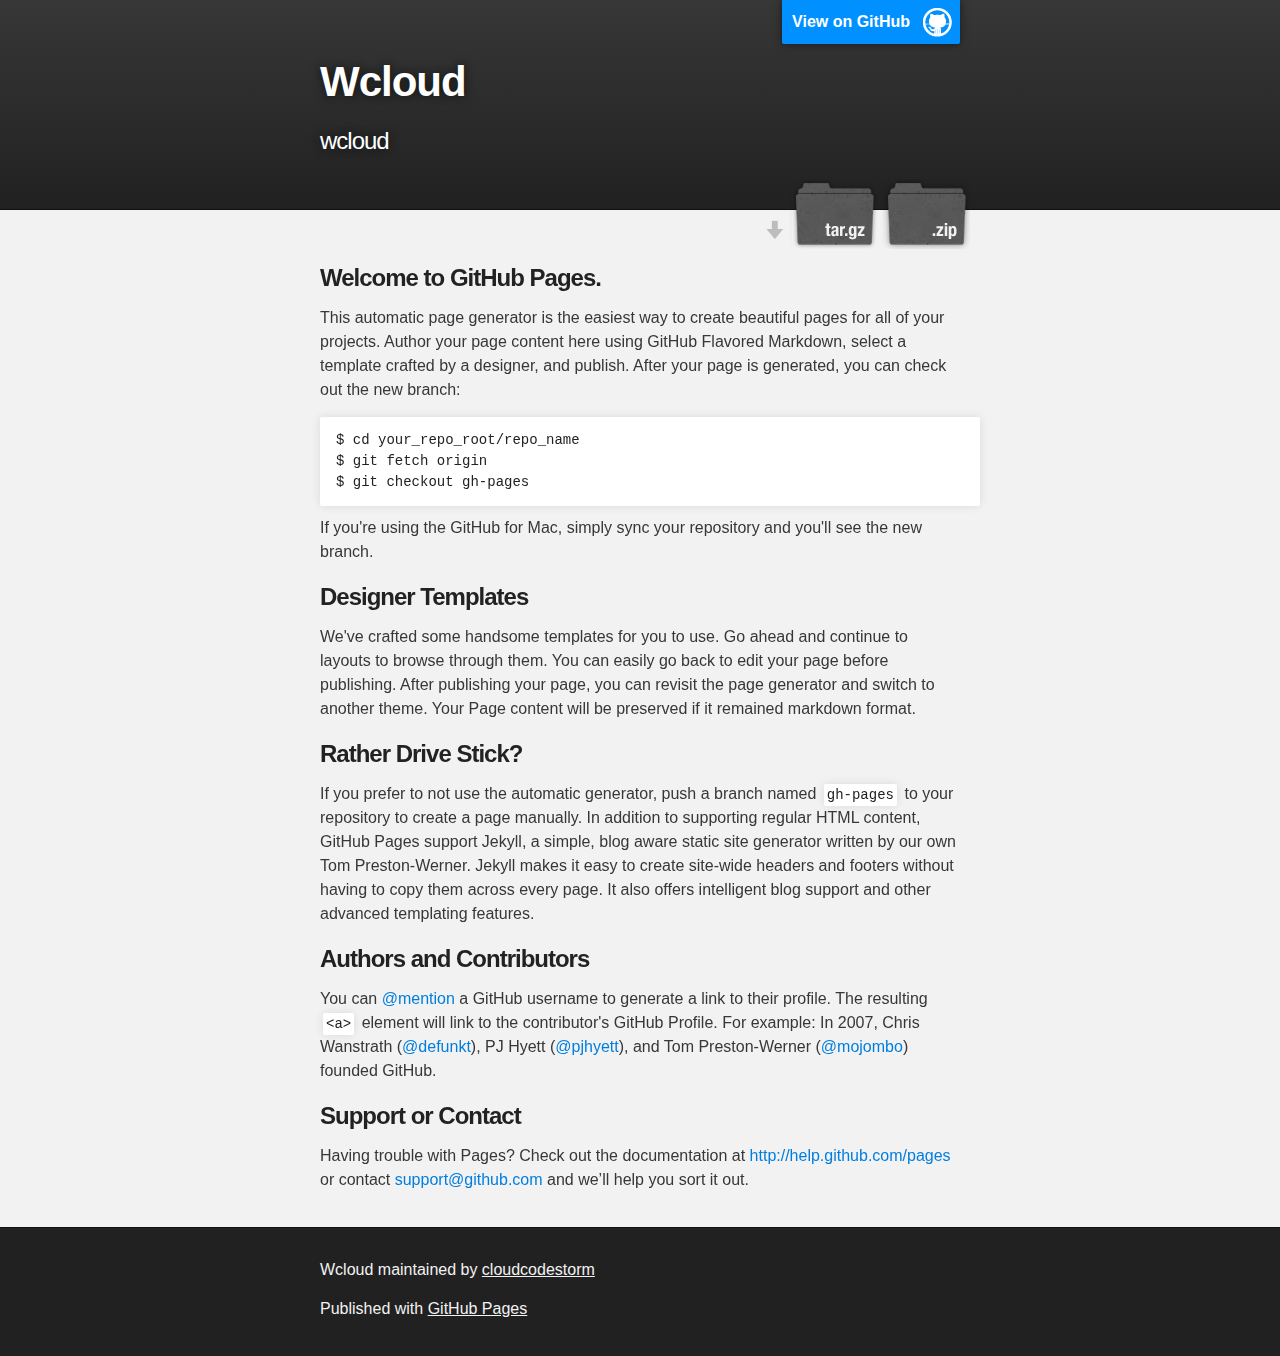
==== index.html @ 26b2247a "Create gh-pages branch via GitHub" ====
<!DOCTYPE html>
<html>

  <head>
    <meta charset='utf-8' />
    <meta http-equiv="X-UA-Compatible" content="chrome=1" />
    <meta name="description" content="Wcloud : wcloud" />

    <link rel="stylesheet" type="text/css" media="screen" href="stylesheets/stylesheet.css">

    <title>Wcloud</title>
  </head>

  <body>

    <!-- HEADER -->
    <div id="header_wrap" class="outer">
        <header class="inner">
          <a id="forkme_banner" href="https://github.com/cloudcodestorm/wcloud">View on GitHub</a>

          <h1 id="project_title">Wcloud</h1>
          <h2 id="project_tagline">wcloud</h2>

            <section id="downloads">
              <a class="zip_download_link" href="https://github.com/cloudcodestorm/wcloud/zipball/master">Download this project as a .zip file</a>
              <a class="tar_download_link" href="https://github.com/cloudcodestorm/wcloud/tarball/master">Download this project as a tar.gz file</a>
            </section>
        </header>
    </div>

    <!-- MAIN CONTENT -->
    <div id="main_content_wrap" class="outer">
      <section id="main_content" class="inner">
        <h3>
<a name="welcome-to-github-pages" class="anchor" href="#welcome-to-github-pages"><span class="octicon octicon-link"></span></a>Welcome to GitHub Pages.</h3>

<p>This automatic page generator is the easiest way to create beautiful pages for all of your projects. Author your page content here using GitHub Flavored Markdown, select a template crafted by a designer, and publish. After your page is generated, you can check out the new branch:</p>

<pre><code>$ cd your_repo_root/repo_name
$ git fetch origin
$ git checkout gh-pages
</code></pre>

<p>If you're using the GitHub for Mac, simply sync your repository and you'll see the new branch.</p>

<h3>
<a name="designer-templates" class="anchor" href="#designer-templates"><span class="octicon octicon-link"></span></a>Designer Templates</h3>

<p>We've crafted some handsome templates for you to use. Go ahead and continue to layouts to browse through them. You can easily go back to edit your page before publishing. After publishing your page, you can revisit the page generator and switch to another theme. Your Page content will be preserved if it remained markdown format.</p>

<h3>
<a name="rather-drive-stick" class="anchor" href="#rather-drive-stick"><span class="octicon octicon-link"></span></a>Rather Drive Stick?</h3>

<p>If you prefer to not use the automatic generator, push a branch named <code>gh-pages</code> to your repository to create a page manually. In addition to supporting regular HTML content, GitHub Pages support Jekyll, a simple, blog aware static site generator written by our own Tom Preston-Werner. Jekyll makes it easy to create site-wide headers and footers without having to copy them across every page. It also offers intelligent blog support and other advanced templating features.</p>

<h3>
<a name="authors-and-contributors" class="anchor" href="#authors-and-contributors"><span class="octicon octicon-link"></span></a>Authors and Contributors</h3>

<p>You can <a href="https://github.com/blog/821" class="user-mention">@mention</a> a GitHub username to generate a link to their profile. The resulting <code>&lt;a&gt;</code> element will link to the contributor's GitHub Profile. For example: In 2007, Chris Wanstrath (<a href="https://github.com/defunkt" class="user-mention">@defunkt</a>), PJ Hyett (<a href="https://github.com/pjhyett" class="user-mention">@pjhyett</a>), and Tom Preston-Werner (<a href="https://github.com/mojombo" class="user-mention">@mojombo</a>) founded GitHub.</p>

<h3>
<a name="support-or-contact" class="anchor" href="#support-or-contact"><span class="octicon octicon-link"></span></a>Support or Contact</h3>

<p>Having trouble with Pages? Check out the documentation at <a href="http://help.github.com/pages">http://help.github.com/pages</a> or contact <a href="mailto:support@github.com">support@github.com</a> and we’ll help you sort it out.</p>
      </section>
    </div>

    <!-- FOOTER  -->
    <div id="footer_wrap" class="outer">
      <footer class="inner">
        <p class="copyright">Wcloud maintained by <a href="https://github.com/cloudcodestorm">cloudcodestorm</a></p>
        <p>Published with <a href="http://pages.github.com">GitHub Pages</a></p>
      </footer>
    </div>

    

  </body>
</html>
---- stylesheets/stylesheet.css ----
/*******************************************************************************
Slate Theme for GitHub Pages
by Jason Costello, @jsncostello
*******************************************************************************/

@import url(pygment_trac.css);

/*******************************************************************************
MeyerWeb Reset
*******************************************************************************/

html, body, div, span, applet, object, iframe,
h1, h2, h3, h4, h5, h6, p, blockquote, pre,
a, abbr, acronym, address, big, cite, code,
del, dfn, em, img, ins, kbd, q, s, samp,
small, strike, strong, sub, sup, tt, var,
b, u, i, center,
dl, dt, dd, ol, ul, li,
fieldset, form, label, legend,
table, caption, tbody, tfoot, thead, tr, th, td,
article, aside, canvas, details, embed,
figure, figcaption, footer, header, hgroup,
menu, nav, output, ruby, section, summary,
time, mark, audio, video {
  margin: 0;
  padding: 0;
  border: 0;
  font: inherit;
  vertical-align: baseline;
}

/* HTML5 display-role reset for older browsers */
article, aside, details, figcaption, figure,
footer, header, hgroup, menu, nav, section {
  display: block;
}

ol, ul {
  list-style: none;
}

table {
  border-collapse: collapse;
  border-spacing: 0;
}

/*******************************************************************************
Theme Styles
*******************************************************************************/

body {
  box-sizing: border-box;
  color:#373737;
  background: #212121;
  font-size: 16px;
  font-family: 'Myriad Pro', Calibri, Helvetica, Arial, sans-serif;
  line-height: 1.5;
  -webkit-font-smoothing: antialiased;
}

h1, h2, h3, h4, h5, h6 {
  margin: 10px 0;
  font-weight: 700;
  color:#222222;
  font-family: 'Lucida Grande', 'Calibri', Helvetica, Arial, sans-serif;
  letter-spacing: -1px;
}

h1 {
  font-size: 36px;
  font-weight: 700;
}

h2 {
  padding-bottom: 10px;
  font-size: 32px;
  background: url('../images/bg_hr.png') repeat-x bottom;
}

h3 {
  font-size: 24px;
}

h4 {
  font-size: 21px;
}

h5 {
  font-size: 18px;
}

h6 {
  font-size: 16px;
}

p {
  margin: 10px 0 15px 0;
}

footer p {
  color: #f2f2f2;
}

a {
  text-decoration: none;
  color: #007edf;
  text-shadow: none;

  transition: color 0.5s ease;
  transition: text-shadow 0.5s ease;
  -webkit-transition: color 0.5s ease;
  -webkit-transition: text-shadow 0.5s ease;
  -moz-transition: color 0.5s ease;
  -moz-transition: text-shadow 0.5s ease;
  -o-transition: color 0.5s ease;
  -o-transition: text-shadow 0.5s ease;
  -ms-transition: color 0.5s ease;
  -ms-transition: text-shadow 0.5s ease;
}

a:hover, a:focus {text-decoration: underline;}

footer a {
  color: #F2F2F2;
  text-decoration: underline;
}

em {
  font-style: italic;
}

strong {
  font-weight: bold;
}

img {
  position: relative;
  margin: 0 auto;
  max-width: 739px;
  padding: 5px;
  margin: 10px 0 10px 0;
  border: 1px solid #ebebeb;

  box-shadow: 0 0 5px #ebebeb;
  -webkit-box-shadow: 0 0 5px #ebebeb;
  -moz-box-shadow: 0 0 5px #ebebeb;
  -o-box-shadow: 0 0 5px #ebebeb;
  -ms-box-shadow: 0 0 5px #ebebeb;
}

p img {
  display: inline;
  margin: 0;
  padding: 0;
  vertical-align: middle;
  text-align: center;
  border: none;
}

pre, code {
  width: 100%;
  color: #222;
  background-color: #fff;

  font-family: Monaco, "Bitstream Vera Sans Mono", "Lucida Console", Terminal, monospace;
  font-size: 14px;

  border-radius: 2px;
  -moz-border-radius: 2px;
  -webkit-border-radius: 2px;
}

pre {
  width: 100%;
  padding: 10px;
  box-shadow: 0 0 10px rgba(0,0,0,.1);
  overflow: auto;
}

code {
  padding: 3px;
  margin: 0 3px;
  box-shadow: 0 0 10px rgba(0,0,0,.1);
}

pre code {
  display: block;
  box-shadow: none;
}

blockquote {
  color: #666;
  margin-bottom: 20px;
  padding: 0 0 0 20px;
  border-left: 3px solid #bbb;
}


ul, ol, dl {
  margin-bottom: 15px
}

ul {
  list-style: inside;
  padding-left: 20px;
}

ol {
  list-style: decimal inside;
  padding-left: 20px;
}

dl dt {
  font-weight: bold;
}

dl dd {
  padding-left: 20px;
  font-style: italic;
}

dl p {
  padding-left: 20px;
  font-style: italic;
}

hr {
  height: 1px;
  margin-bottom: 5px;
  border: none;
  background: url('../images/bg_hr.png') repeat-x center;
}

table {
  border: 1px solid #373737;
  margin-bottom: 20px;
  text-align: left;
 }

th {
  font-family: 'Lucida Grande', 'Helvetica Neue', Helvetica, Arial, sans-serif;
  padding: 10px;
  background: #373737;
  color: #fff;
 }

td {
  padding: 10px;
  border: 1px solid #373737;
 }

form {
  background: #f2f2f2;
  padding: 20px;
}

/*******************************************************************************
Full-Width Styles
*******************************************************************************/

.outer {
  width: 100%;
}

.inner {
  position: relative;
  max-width: 640px;
  padding: 20px 10px;
  margin: 0 auto;
}

#forkme_banner {
  display: block;
  position: absolute;
  top:0;
  right: 10px;
  z-index: 10;
  padding: 10px 50px 10px 10px;
  color: #fff;
  background: url('../images/blacktocat.png') #0090ff no-repeat 95% 50%;
  font-weight: 700;
  box-shadow: 0 0 10px rgba(0,0,0,.5);
  border-bottom-left-radius: 2px;
  border-bottom-right-radius: 2px;
}

#header_wrap {
  background: #212121;
  background: -moz-linear-gradient(top, #373737, #212121);
  background: -webkit-linear-gradient(top, #373737, #212121);
  background: -ms-linear-gradient(top, #373737, #212121);
  background: -o-linear-gradient(top, #373737, #212121);
  background: linear-gradient(top, #373737, #212121);
}

#header_wrap .inner {
  padding: 50px 10px 30px 10px;
}

#project_title {
  margin: 0;
  color: #fff;
  font-size: 42px;
  font-weight: 700;
  text-shadow: #111 0px 0px 10px;
}

#project_tagline {
  color: #fff;
  font-size: 24px;
  font-weight: 300;
  background: none;
  text-shadow: #111 0px 0px 10px;
}

#downloads {
  position: absolute;
  width: 210px;
  z-index: 10;
  bottom: -40px;
  right: 0;
  height: 70px;
  background: url('../images/icon_download.png') no-repeat 0% 90%;
}

.zip_download_link {
  display: block;
  float: right;
  width: 90px;
  height:70px;
  text-indent: -5000px;
  overflow: hidden;
  background: url(../images/sprite_download.png) no-repeat bottom left;
}

.tar_download_link {
  display: block;
  float: right;
  width: 90px;
  height:70px;
  text-indent: -5000px;
  overflow: hidden;
  background: url(../images/sprite_download.png) no-repeat bottom right;
  margin-left: 10px;
}

.zip_download_link:hover {
  background: url(../images/sprite_download.png) no-repeat top left;
}

.tar_download_link:hover {
  background: url(../images/sprite_download.png) no-repeat top right;
}

#main_content_wrap {
  background: #f2f2f2;
  border-top: 1px solid #111;
  border-bottom: 1px solid #111;
}

#main_content {
  padding-top: 40px;
}

#footer_wrap {
  background: #212121;
}



/*******************************************************************************
Small Device Styles
*******************************************************************************/

@media screen and (max-width: 480px) {
  body {
    font-size:14px;
  }

  #downloads {
    display: none;
  }

  .inner {
    min-width: 320px;
    max-width: 480px;
  }

  #project_title {
  font-size: 32px;
  }

  h1 {
    font-size: 28px;
  }

  h2 {
    font-size: 24px;
  }

  h3 {
    font-size: 21px;
  }

  h4 {
    font-size: 18px;
  }

  h5 {
    font-size: 14px;
  }

  h6 {
    font-size: 12px;
  }

  code, pre {
    min-width: 320px;
    max-width: 480px;
    font-size: 11px;
  }

}
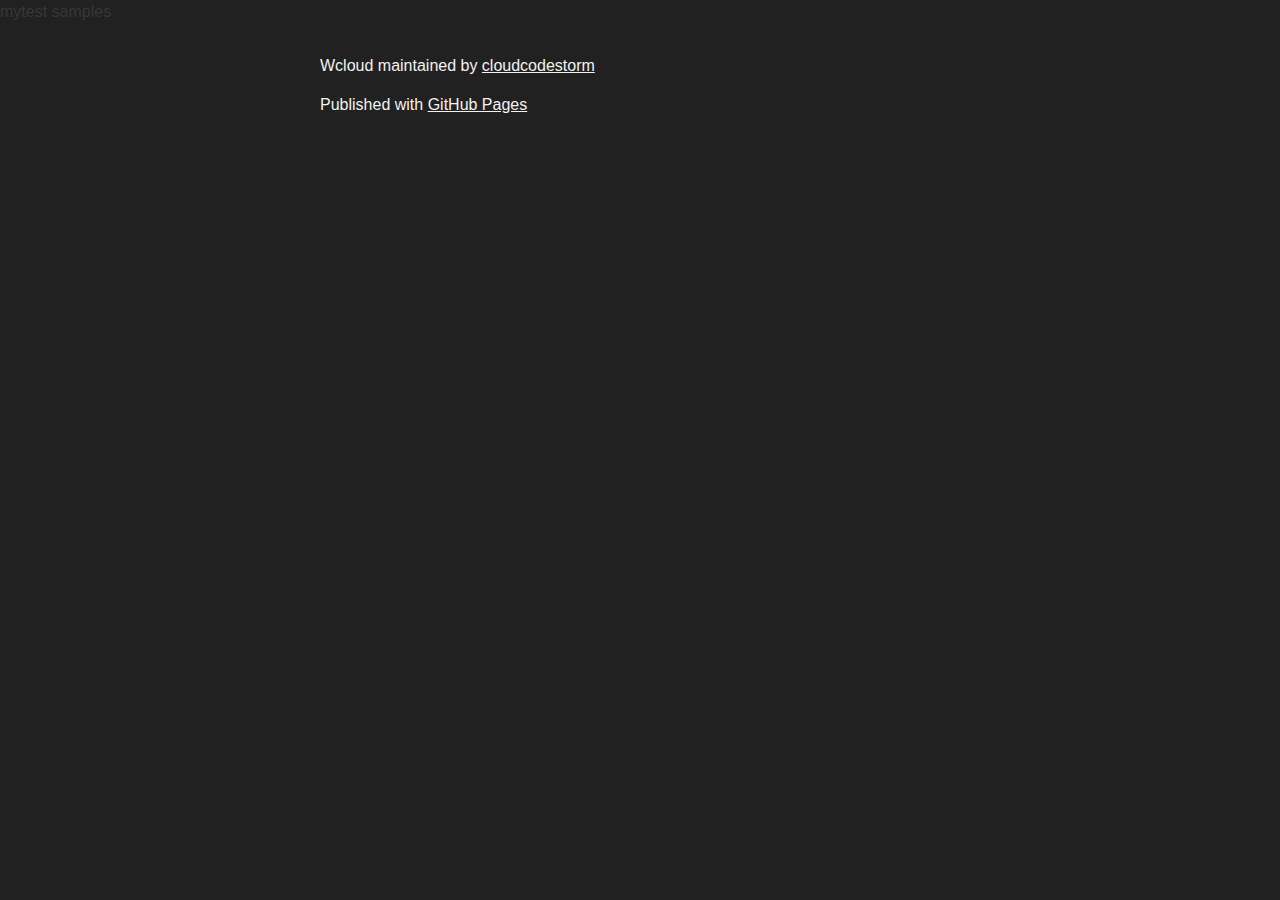
==== commit d5464bef: "Update index.html" ====
--- a/index.html
+++ b/index.html
@@ -14,57 +14,7 @@
   <body>
 
     <!-- HEADER -->
-    <div id="header_wrap" class="outer">
-        <header class="inner">
-          <a id="forkme_banner" href="https://github.com/cloudcodestorm/wcloud">View on GitHub</a>
-
-          <h1 id="project_title">Wcloud</h1>
-          <h2 id="project_tagline">wcloud</h2>
-
-            <section id="downloads">
-              <a class="zip_download_link" href="https://github.com/cloudcodestorm/wcloud/zipball/master">Download this project as a .zip file</a>
-              <a class="tar_download_link" href="https://github.com/cloudcodestorm/wcloud/tarball/master">Download this project as a tar.gz file</a>
-            </section>
-        </header>
-    </div>
-
-    <!-- MAIN CONTENT -->
-    <div id="main_content_wrap" class="outer">
-      <section id="main_content" class="inner">
-        <h3>
-<a name="welcome-to-github-pages" class="anchor" href="#welcome-to-github-pages"><span class="octicon octicon-link"></span></a>Welcome to GitHub Pages.</h3>
-
-<p>This automatic page generator is the easiest way to create beautiful pages for all of your projects. Author your page content here using GitHub Flavored Markdown, select a template crafted by a designer, and publish. After your page is generated, you can check out the new branch:</p>
-
-<pre><code>$ cd your_repo_root/repo_name
-$ git fetch origin
-$ git checkout gh-pages
-</code></pre>
-
-<p>If you're using the GitHub for Mac, simply sync your repository and you'll see the new branch.</p>
-
-<h3>
-<a name="designer-templates" class="anchor" href="#designer-templates"><span class="octicon octicon-link"></span></a>Designer Templates</h3>
-
-<p>We've crafted some handsome templates for you to use. Go ahead and continue to layouts to browse through them. You can easily go back to edit your page before publishing. After publishing your page, you can revisit the page generator and switch to another theme. Your Page content will be preserved if it remained markdown format.</p>
-
-<h3>
-<a name="rather-drive-stick" class="anchor" href="#rather-drive-stick"><span class="octicon octicon-link"></span></a>Rather Drive Stick?</h3>
-
-<p>If you prefer to not use the automatic generator, push a branch named <code>gh-pages</code> to your repository to create a page manually. In addition to supporting regular HTML content, GitHub Pages support Jekyll, a simple, blog aware static site generator written by our own Tom Preston-Werner. Jekyll makes it easy to create site-wide headers and footers without having to copy them across every page. It also offers intelligent blog support and other advanced templating features.</p>
-
-<h3>
-<a name="authors-and-contributors" class="anchor" href="#authors-and-contributors"><span class="octicon octicon-link"></span></a>Authors and Contributors</h3>
-
-<p>You can <a href="https://github.com/blog/821" class="user-mention">@mention</a> a GitHub username to generate a link to their profile. The resulting <code>&lt;a&gt;</code> element will link to the contributor's GitHub Profile. For example: In 2007, Chris Wanstrath (<a href="https://github.com/defunkt" class="user-mention">@defunkt</a>), PJ Hyett (<a href="https://github.com/pjhyett" class="user-mention">@pjhyett</a>), and Tom Preston-Werner (<a href="https://github.com/mojombo" class="user-mention">@mojombo</a>) founded GitHub.</p>
-
-<h3>
-<a name="support-or-contact" class="anchor" href="#support-or-contact"><span class="octicon octicon-link"></span></a>Support or Contact</h3>
-
-<p>Having trouble with Pages? Check out the documentation at <a href="http://help.github.com/pages">http://help.github.com/pages</a> or contact <a href="mailto:support@github.com">support@github.com</a> and we’ll help you sort it out.</p>
-      </section>
-    </div>
-
+    <div><bold>mytest samples</bold></div>
     <!-- FOOTER  -->
     <div id="footer_wrap" class="outer">
       <footer class="inner">
